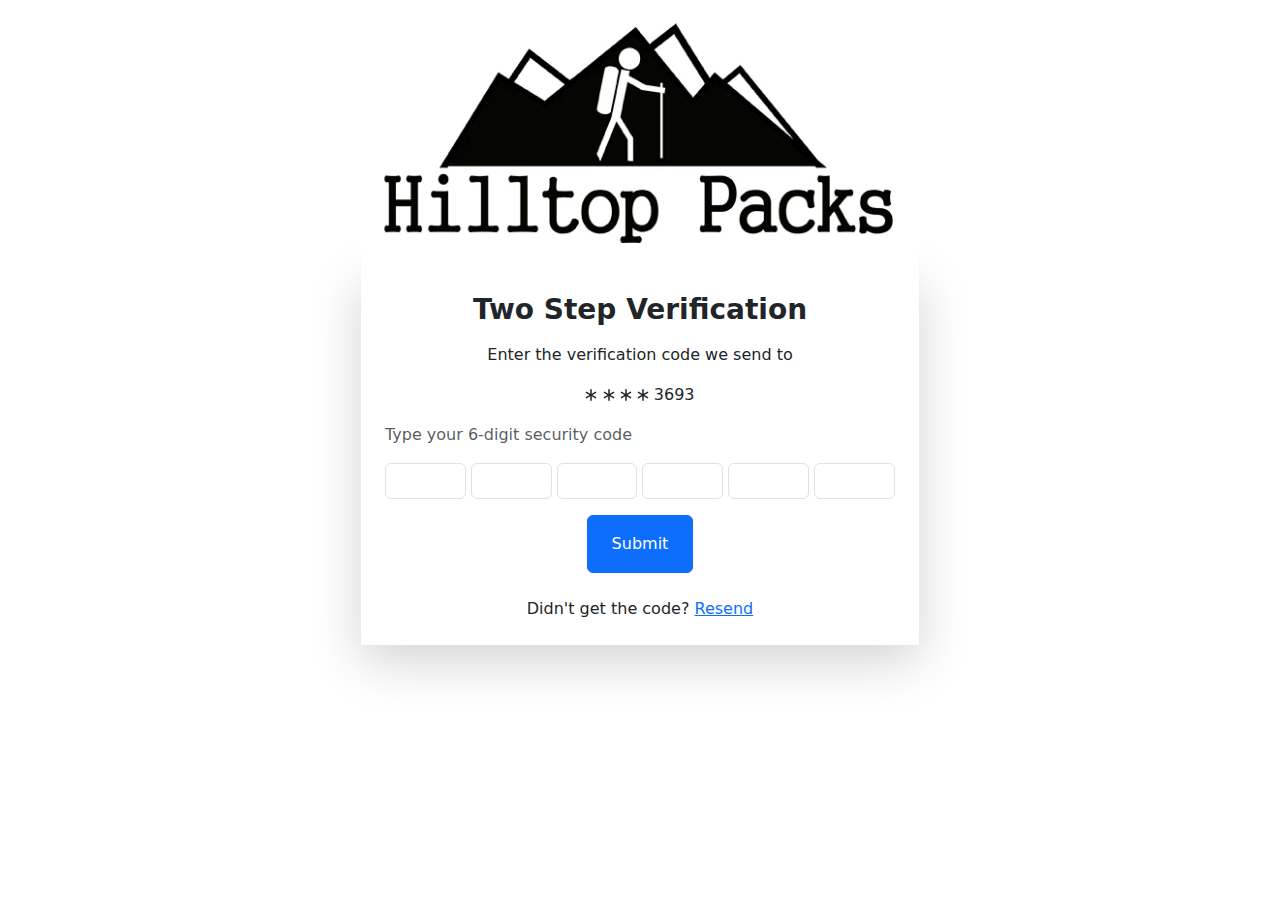
==== opt-form.html @ d4dbe13c "another commit" ====
<!DOCTYPE html>
<html lang="en">

<head>
    <meta charset="UTF-8">
    <meta name="viewport" content="width=device-width, initial-scale=1.0">
    <title>OPT Form</title>

    <!-- Boostrap link -->
    <link href="https://cdn.jsdelivr.net/npm/bootstrap@5.3.3/dist/css/bootstrap.min.css" rel="stylesheet"
        integrity="sha384-QWTKZyjpPEjISv5WaRU9OFeRpok6YctnYmDr5pNlyT2bRjXh0JMhjY6hW+ALEwIH" crossorigin="anonymous">

        <link rel="stylesheet" href="./opt.css">

</head>

<body>


    <div class="container">

        <div class="col-sm-8 offset-sm-2 col-lg-6 offset col-xl-6 offset-xl-3 ">

            <div class="logo">

                <img src="./logo.webp" class="img-fluid" alt="Image Not Found">
            </div>

            <form class="shadow-lg text-center  p-4">

                <h3 class="fw-bolder mb-3 ">Two Step Verification</h3>

                <p class="mb-3">Enter the verification code we send to</p>

                <div class="mb-3">

                    <svg xmlns="http://www.w3.org/2000/svg" width="12" height="12" fill="currentColor"
                        class="bi bi-asterisk" viewBox="0 0 16 16">
                        <path
                            d="M8 0a1 1 0 0 1 1 1v5.268l4.562-2.634a1 1 0 1 1 1 1.732L10 8l4.562 2.634a1 1 0 1 1-1 1.732L9 9.732V15a1 1 0 1 1-2 0V9.732l-4.562 2.634a1 1 0 1 1-1-1.732L6 8 1.438 5.366a1 1 0 0 1 1-1.732L7 6.268V1a1 1 0 0 1 1-1" />
                    </svg>

                    <svg xmlns="http://www.w3.org/2000/svg" width="12" height="12" fill="currentColor"
                        class="bi bi-asterisk" viewBox="0 0 16 16">
                        <path
                            d="M8 0a1 1 0 0 1 1 1v5.268l4.562-2.634a1 1 0 1 1 1 1.732L10 8l4.562 2.634a1 1 0 1 1-1 1.732L9 9.732V15a1 1 0 1 1-2 0V9.732l-4.562 2.634a1 1 0 1 1-1-1.732L6 8 1.438 5.366a1 1 0 0 1 1-1.732L7 6.268V1a1 1 0 0 1 1-1" />
                    </svg>

                    <svg xmlns="http://www.w3.org/2000/svg" width="12" height="12" fill="currentColor"
                        class="bi bi-asterisk" viewBox="0 0 16 16">
                        <path
                            d="M8 0a1 1 0 0 1 1 1v5.268l4.562-2.634a1 1 0 1 1 1 1.732L10 8l4.562 2.634a1 1 0 1 1-1 1.732L9 9.732V15a1 1 0 1 1-2 0V9.732l-4.562 2.634a1 1 0 1 1-1-1.732L6 8 1.438 5.366a1 1 0 0 1 1-1.732L7 6.268V1a1 1 0 0 1 1-1" />
                    </svg>
                    <svg xmlns="http://www.w3.org/2000/svg" width="12" height="12" fill="currentColor"
                        class="bi bi-asterisk" viewBox="0 0 16 16">
                        <path
                            d="M8 0a1 1 0 0 1 1 1v5.268l4.562-2.634a1 1 0 1 1 1 1.732L10 8l4.562 2.634a1 1 0 1 1-1 1.732L9 9.732V15a1 1 0 1 1-2 0V9.732l-4.562 2.634a1 1 0 1 1-1-1.732L6 8 1.438 5.366a1 1 0 0 1 1-1.732L7 6.268V1a1 1 0 0 1 1-1" />
                    </svg>

                    <span>3693</span>

                </div>

                <p class="text-muted text-start">Type your 6-digit security code</p>

                <div class="d-flex align-items-center justify-content-between inputfield mb-3 mt-2">

                    <input type="text" class="form-control" placeholder="">
                    <input type="text" class="form-control" placeholder="">
                    <input type="text" class="form-control" placeholder="">
                    <input type="text" class="form-control" placeholder="">
                    <input type="text" class="form-control" placeholder="">
                    <input type="text" class="form-control" placeholder="">
                </div>

                <button class="btn btn-primary px-4 py-3 mb-4">Submit</button>
                <div>
               
                    Didn't get the code?
                    <a href="">Resend</a>

                
            </div>



            </form>
        </div>
    </div>

</body>

</html>
---- opt.css ----
*{

    margin: 0;
    padding: 0;
}

.inputfield input{

    padding: 5px 5px;
}

.inputfield{

    display: flex;
    gap: 5px;
}
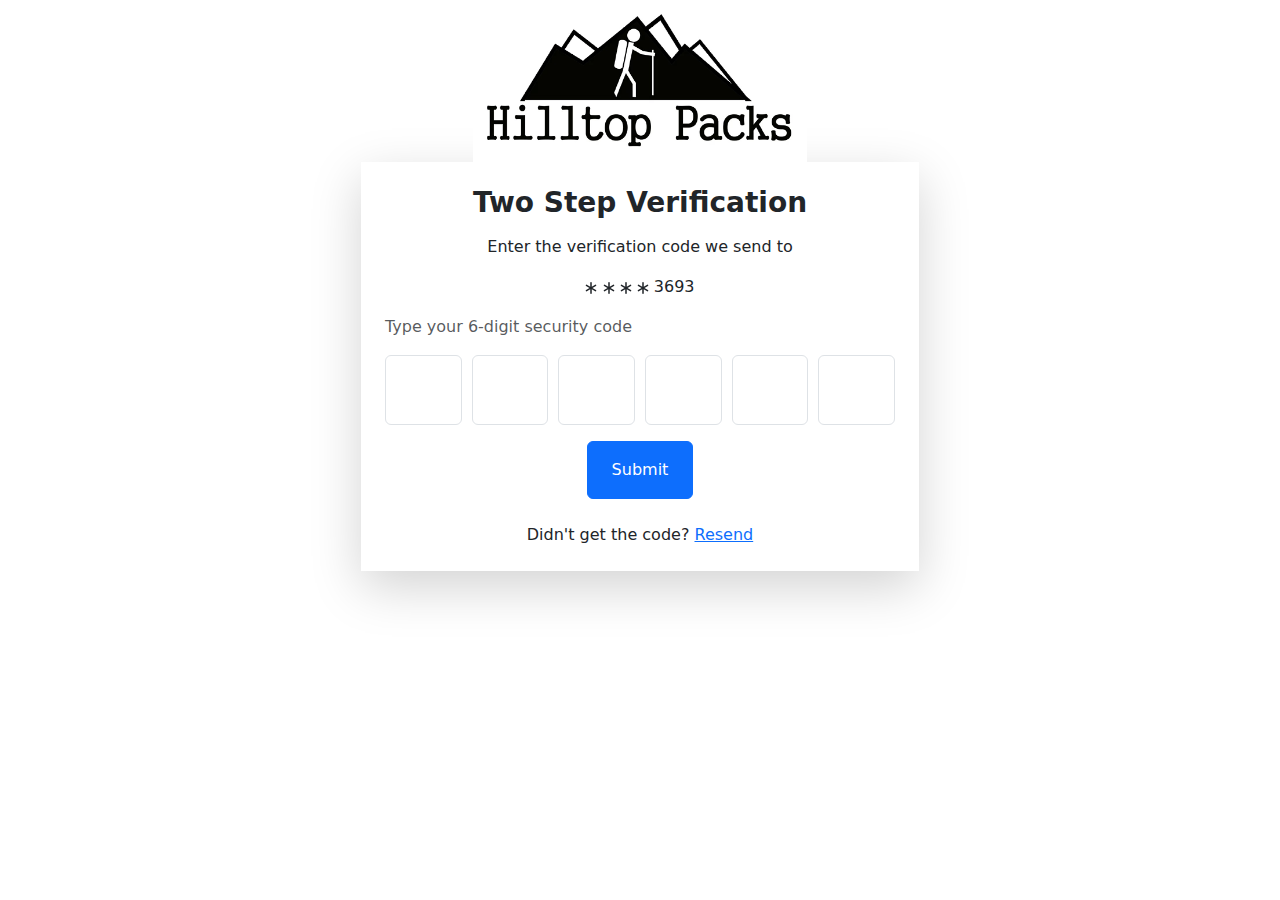
==== commit 45285d80: "another commit" ====
--- a/opt-form.html
+++ b/opt-form.html
@@ -19,11 +19,11 @@
 
     <div class="container">
 
-        <div class="col-sm-8 offset-sm-2 col-lg-6 offset col-xl-6 offset-xl-3 ">
+        <div class="col-sm-8 offset-sm-2 col-lg-6 offset col-xl-6 offset-xl-3 text-center">
 
             <div class="logo">
 
-                <img src="./logo.webp" class="img-fluid" alt="Image Not Found">
+                <img src="./logo.webp" class="img-fluid" style="width: 60%;" alt="Image Not Found">
             </div>
 
             <form class="shadow-lg text-center  p-4">
--- a/opt.css
+++ b/opt.css
@@ -9,8 +9,12 @@
     padding: 5px 5px;
 }
 
-.inputfield{
+.inputfield input{
 
     display: flex;
     gap: 5px;
+    width: 15%;
+    height: 70px;
+    text-align: center;
+    font-size: 30px;
 }